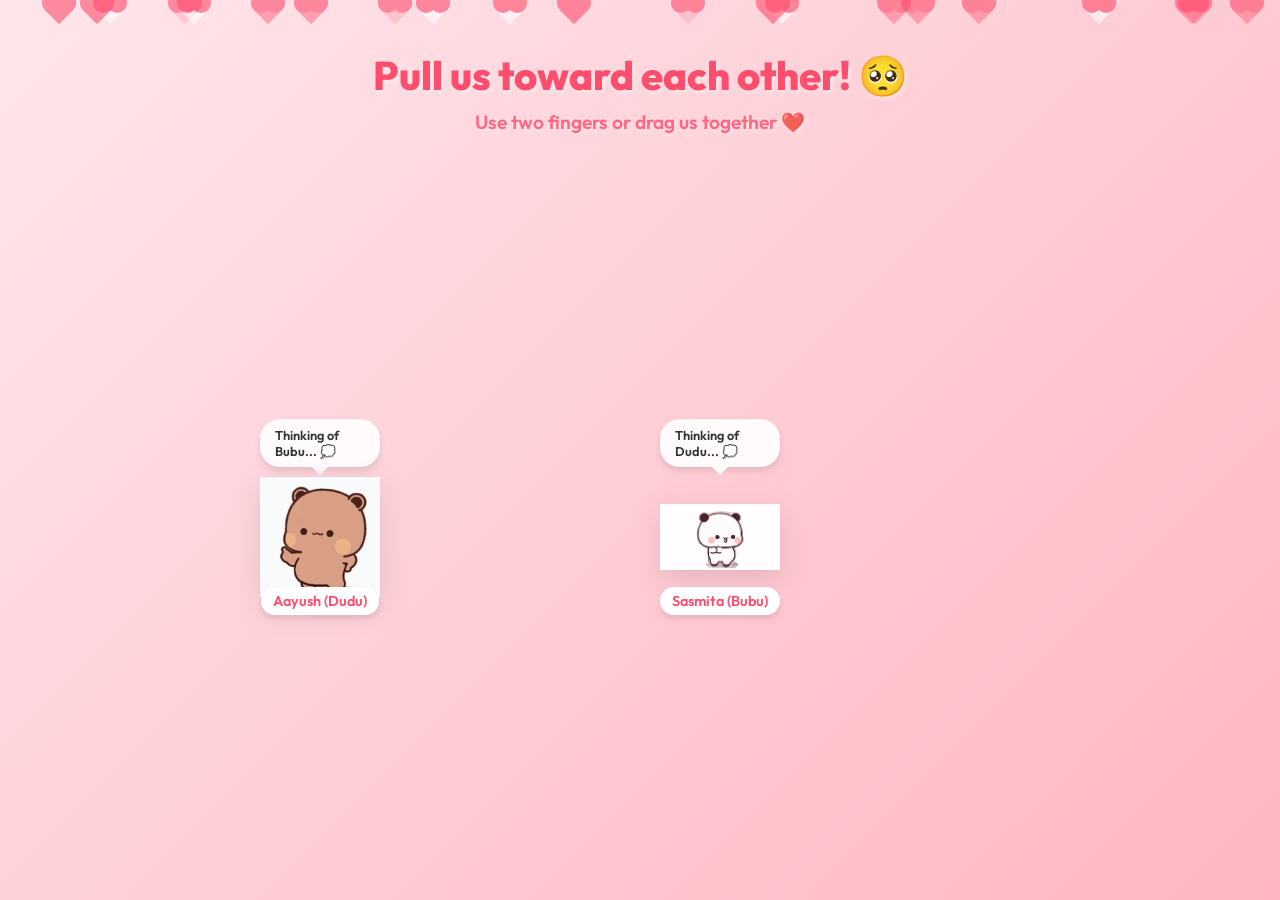
==== index.html @ 30f26cf4 "Add interactive Dudu Bubu experience for Girlfriend Day" ====
<!DOCTYPE html>
<html lang="en">
<head>
    <meta charset="UTF-8">
    <meta name="viewport" content="width=device-width, initial-scale=1.0, maximum-scale=1.0, user-scalable=no">
    <title>For Sasmita ❤️</title>
    <link href="https://fonts.googleapis.com/css2?family=Outfit:wght@400;600;800&display=swap" rel="stylesheet">
    <link rel="stylesheet" href="style.css">
</head>
<body>
    <div id="hearts-container"></div>
    
    <div class="header">
        <h1 id="main-message">Pull us toward each other! 🥺</h1>
        <p id="sub-message">Use two fingers or drag us together ❤️</p>
    </div>

    <div class="interactive-area">
        <div id="dudu-container" class="character-container" style="left: 10%; top: 50%;">
            <div class="thinking-bubble">Thinking of Bubu... 💭</div>
            <img src="assets/bubu-dudu.gif" alt="Dudu" class="character-img" id="dudu-img" draggable="false">
            <div class="name-tag">Aayush (Dudu)</div>
        </div>

        <div id="bubu-container" class="character-container" style="left: 60%; top: 50%;">
            <div class="thinking-bubble">Thinking of Dudu... 💭</div>
            <img src="assets/bubu-dudu-bubu.gif" alt="Bubu" class="character-img" id="bubu-img" draggable="false">
            <div class="name-tag">Sasmita (Bubu)</div>
        </div>

        <div id="flowers-container" class="hidden absolute-center">
            <img src="assets/bubu-received-flowers-from-dudu-n4gkl2zhjxi7qwnm.gif" alt="Flowers" class="hug-img">
            <div class="name-tag backpack-tag">Flowers for my Sasmita! 🌸</div>
        </div>

        <div id="extra-container" class="hidden absolute-center">
            <img src="assets/bubu-bubu-dudu-2.gif" alt="Extra" class="hug-img">
            <div class="name-tag backpack-tag">You're so cute! 🥰</div>
        </div>

        <div id="backpack-container" class="hidden absolute-center">
            <img src="assets/bubu-bubu-dudu.gif" alt="Backpack" class="hug-img">
            <div class="name-tag backpack-tag">I love you to eternity! ❤️</div>
        </div>

        <div id="love-container" class="hidden absolute-center">
            <img src="assets/bubu-dudu-images-bubu-dudu-love.gif" alt="Love" class="hug-img">
            <div class="name-tag backpack-tag">I love you! 💖</div>
        </div>

        <div id="kiss-container" class="hidden absolute-center">
            <img src="assets/bubu-dudu-sseeyall.gif" alt="Kissing" class="hug-img">
        </div>
    </div>

    <script src="script.js"></script>
</body>
</html>
---- style.css ----
:root {
    --primary-bg: #ffe6eb;
    --secondary-bg: #ffb6c1;
    --text-color: #ff4d6d;
    --bubble-bg: rgba(255, 255, 255, 0.9);
}

* {
    box-sizing: border-box;
    margin: 0;
    padding: 0;
    font-family: 'Outfit', sans-serif;
}

body {
    background: linear-gradient(135deg, var(--primary-bg), var(--secondary-bg));
    height: 100vh;
    width: 100vw;
    overflow: hidden;
    position: relative;
    display: flex;
    flex-direction: column;
    align-items: center;
    touch-action: none; /* Prevent scroll on touch devices to allow dragging */
}

/* Background Hearts container */
#hearts-container {
    position: absolute;
    top: 0;
    left: 0;
    width: 100%;
    height: 100%;
    pointer-events: none;
    z-index: 1;
}

.heart {
    position: absolute;
    width: 20px;
    height: 20px;
    background-color: #ff4d6d;
    transform: rotate(-45deg);
    animation: floatUp 4s ease-in-out infinite;
    opacity: 0.6;
}
.heart::before, .heart::after {
    content: '';
    position: absolute;
    width: 20px;
    height: 20px;
    background-color: #ff4d6d;
    border-radius: 50%;
}
.heart::before {
    top: -10px;
    left: 0;
}
.heart::after {
    top: 0;
    left: 10px;
}

@keyframes floatUp {
    0% { transform: translateY(100vh) rotate(-45deg) scale(0.5); opacity: 0; }
    20% { opacity: 0.8; }
    100% { transform: translateY(-20vh) rotate(315deg) scale(1.2); opacity: 0; }
}

.header {
    text-align: center;
    margin-top: 50px;
    z-index: 10;
    color: var(--text-color);
    text-shadow: 2px 2px 4px rgba(255,255,255,0.5);
}

h1 {
    font-size: 2.5rem;
    font-weight: 800;
    margin-bottom: 10px;
    transition: all 0.5s ease;
}

p {
    font-size: 1.2rem;
    font-weight: 600;
    opacity: 0.8;
}

.interactive-area {
    position: relative;
    flex-grow: 1;
    width: 100%;
    max-width: 800px;
    margin: 0 auto;
}

.character-container {
    position: absolute;
    width: 120px;
    display: flex;
    flex-direction: column;
    align-items: center;
    transform: translate(-50%, -50%);
    cursor: grab;
    z-index: 10;
    touch-action: none;
    user-select: none;
    transition: transform 0.1s, opacity 0.8s ease;
}

.character-container:active {
    cursor: grabbing;
    transform: translate(-50%, -50%) scale(1.05);
}

.character-img {
    width: 120px;
    height: 120px;
    object-fit: contain;
    mix-blend-mode: multiply; /* Makes white background transparent */
    filter: drop-shadow(0px 10px 15px rgba(0,0,0,0.1));
}

@keyframes bobble {
    0%, 100% { transform: translateY(0); }
    50% { transform: translateY(-10px); }
}

.name-tag {
    background: white;
    padding: 5px 12px;
    border-radius: 20px;
    font-size: 0.9rem;
    font-weight: 600;
    color: var(--text-color);
    margin-top: -10px;
    box-shadow: 0 4px 6px rgba(0,0,0,0.1);
    z-index: 2;
}

.thinking-bubble {
    background: var(--bubble-bg);
    padding: 8px 15px;
    border-radius: 20px;
    font-size: 0.8rem;
    font-weight: 600;
    color: #333;
    margin-bottom: 10px;
    box-shadow: 0 4px 6px rgba(0,0,0,0.1);
    position: relative;
    animation: popIn 0.5s cubic-bezier(0.175, 0.885, 0.32, 1.275);
}

.thinking-bubble::after {
    content: '';
    position: absolute;
    bottom: -8px;
    left: 50%;
    transform: translateX(-50%);
    border-width: 8px 8px 0;
    border-style: solid;
    border-color: var(--bubble-bg) transparent transparent transparent;
}

@keyframes popIn {
    0% { transform: scale(0); opacity: 0; }
    100% { transform: scale(1); opacity: 1; }
}

.absolute-center {
    position: absolute;
    top: 50%;
    left: 50%;
    transform: translate(-50%, -50%);
    z-index: 20;
    opacity: 1;
    transition: opacity 0.8s ease;
    display: flex;
    flex-direction: column;
    align-items: center;
}

.backpack-tag {
    margin-top: 15px;
    font-size: 1.1rem;
    font-weight: 800;
}

.hug-img {
    width: 280px;
    height: 280px;
    object-fit: contain;
    mix-blend-mode: multiply; /* Makes white background transparent */
    filter: drop-shadow(0px 15px 25px rgba(255, 77, 109, 0.3));
}

@keyframes heartBeat {
    0% { transform: scale(1); }
    14% { transform: scale(1.05); }
    28% { transform: scale(1); }
    42% { transform: scale(1.05); }
    70% { transform: scale(1); }
}

.hidden {
    opacity: 0 !important;
    pointer-events: none;
}

/* Confetti heart class for explosion */
.confetti-heart {
    position: absolute;
    width: 15px;
    height: 15px;
    background-color: var(--color, #ff4d6d);
    transform: rotate(-45deg);
    z-index: 5;
    pointer-events: none;
    animation: explode 2s ease-out forwards;
}
.confetti-heart::before, .confetti-heart::after {
    content: '';
    position: absolute;
    width: 15px;
    height: 15px;
    background-color: inherit;
    border-radius: 50%;
}
.confetti-heart::before {
    top: -7.5px;
    left: 0;
}
.confetti-heart::after {
    top: 0;
    left: 7.5px;
}

@keyframes explode {
    0% { transform: translate(0, 0) rotate(-45deg) scale(0.5); opacity: 1; }
    100% { transform: translate(var(--tx), var(--ty)) rotate(calc(-45deg + var(--rot))) scale(1.2); opacity: 0; }
}
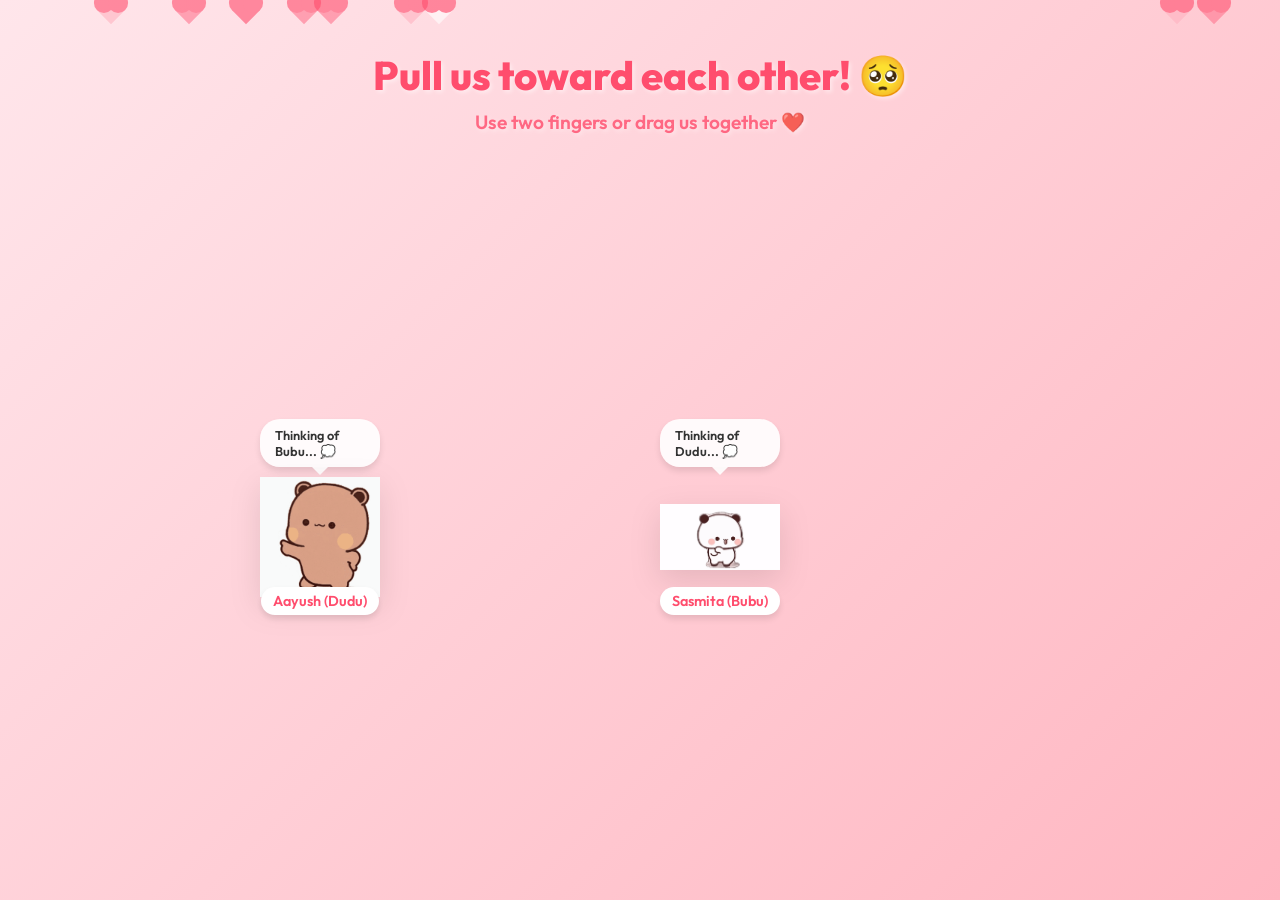
==== commit 21ec4fa3: "Cleanup files, add cute bgm, and enlarge love gif" ====
--- a/index.html
+++ b/index.html
@@ -8,6 +8,7 @@
     <link rel="stylesheet" href="style.css">
 </head>
 <body>
+    <audio id="bg-music" src="https://upload.wikimedia.org/wikipedia/commons/0/07/Ukulele_song.ogg" loop></audio>
     <div id="hearts-container"></div>
     
     <div class="header">
--- a/style.css
+++ b/style.css
@@ -241,3 +241,8 @@
     0% { transform: translate(0, 0) rotate(-45deg) scale(0.5); opacity: 1; }
     100% { transform: translate(var(--tx), var(--ty)) rotate(calc(-45deg + var(--rot))) scale(1.2); opacity: 0; }
 }
+
+#love-container .hug-img {
+    width: 380px;
+    height: 380px;
+}
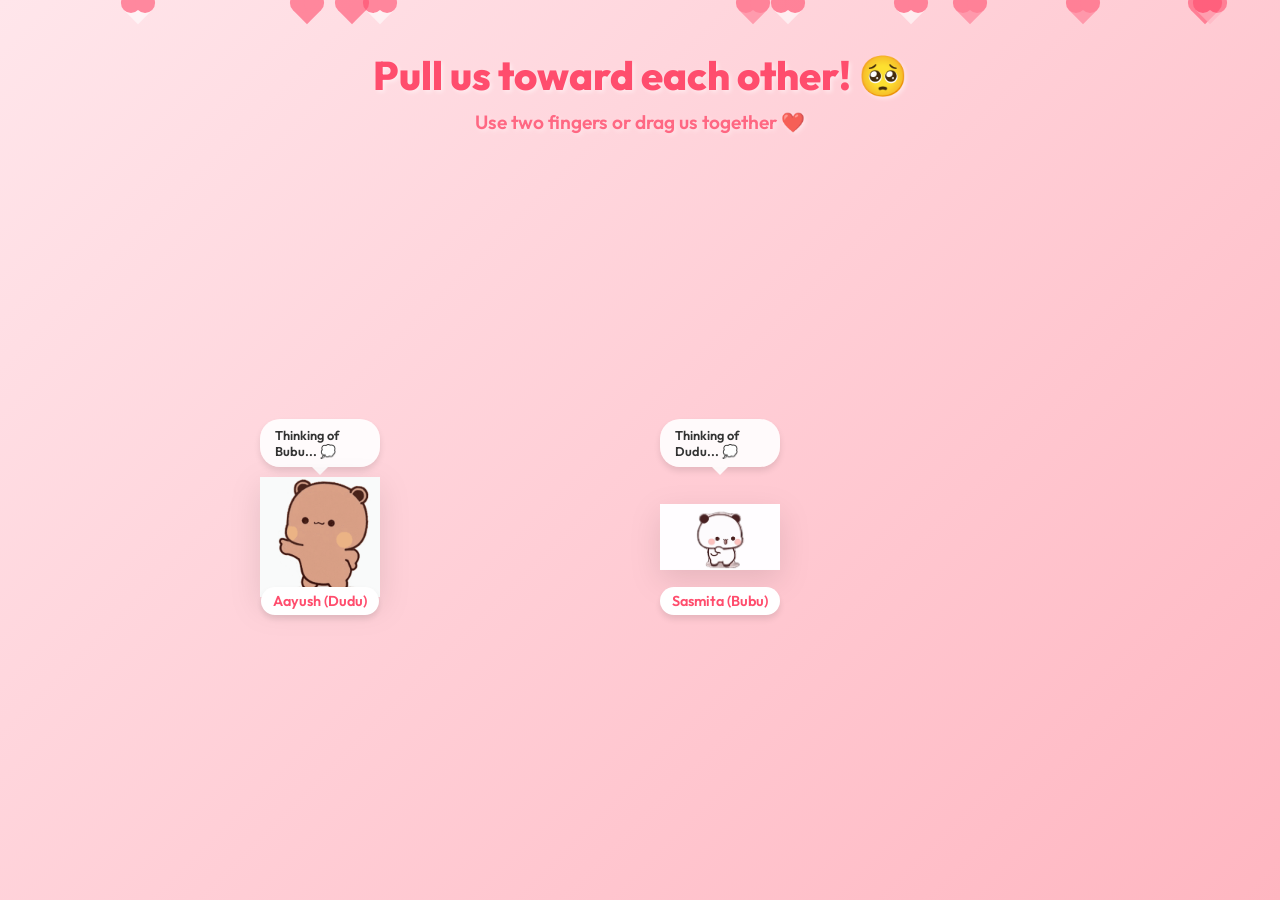
==== commit 7cd80a1b: "Update audio to Canon in D MP3" ====
--- a/index.html
+++ b/index.html
@@ -8,7 +8,7 @@
     <link rel="stylesheet" href="style.css">
 </head>
 <body>
-    <audio id="bg-music" src="https://upload.wikimedia.org/wikipedia/commons/0/07/Ukulele_song.ogg" loop></audio>
+    <audio id="bg-music" src="https://ia800101.us.archive.org/3/items/canon-in-d/Canon_In_D.mp3" loop></audio>
     <div id="hearts-container"></div>
     
     <div class="header">
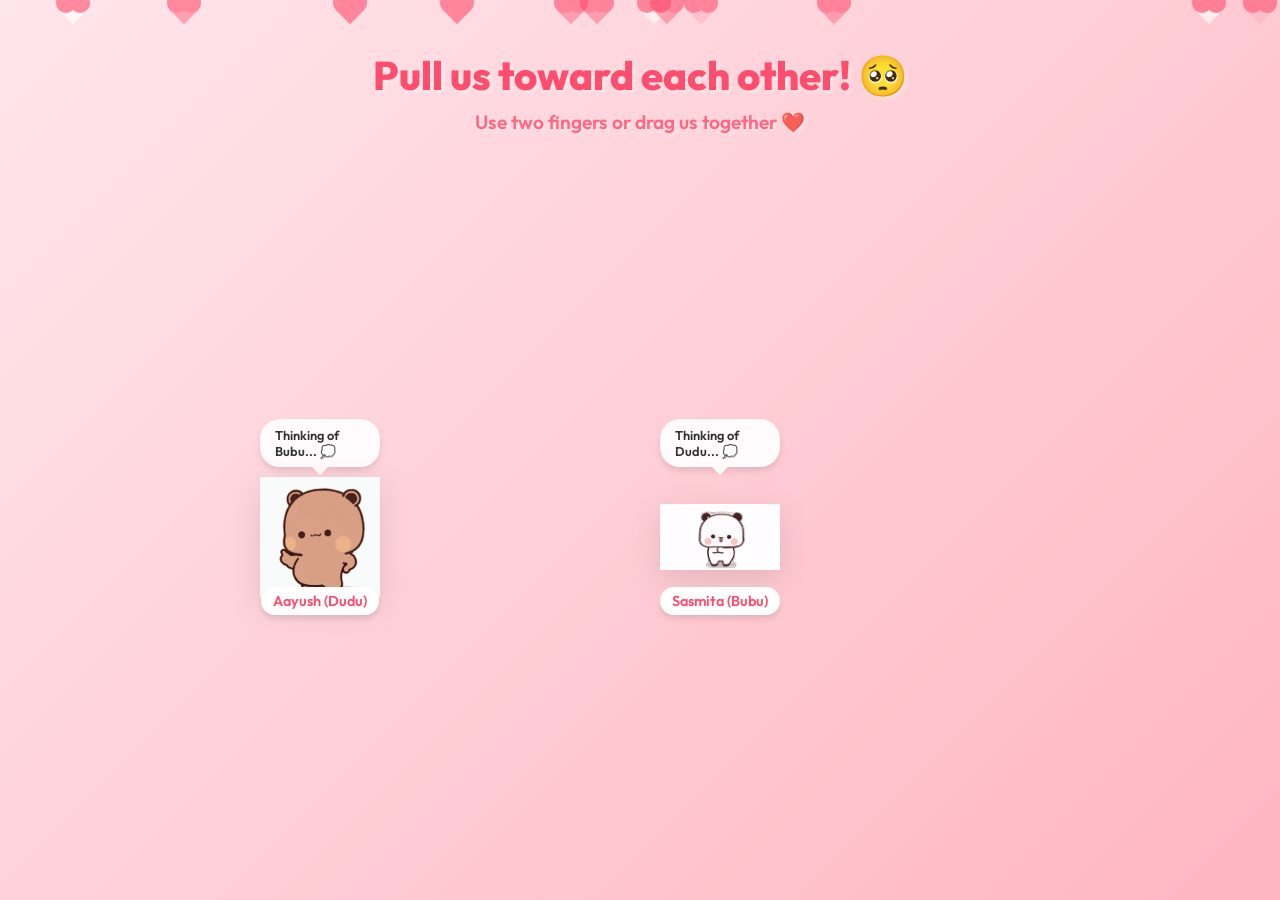
==== commit 603e55e1: "Use bubu-dudu-atata.mp3 for sound" ====
--- a/index.html
+++ b/index.html
@@ -8,7 +8,7 @@
     <link rel="stylesheet" href="style.css">
 </head>
 <body>
-    <audio id="bg-music" src="https://ia800101.us.archive.org/3/items/canon-in-d/Canon_In_D.mp3" loop></audio>
+    <audio id="bg-music" src="assets/bubu-dudu-atata.mp3" loop></audio>
     <div id="hearts-container"></div>
     
     <div class="header">
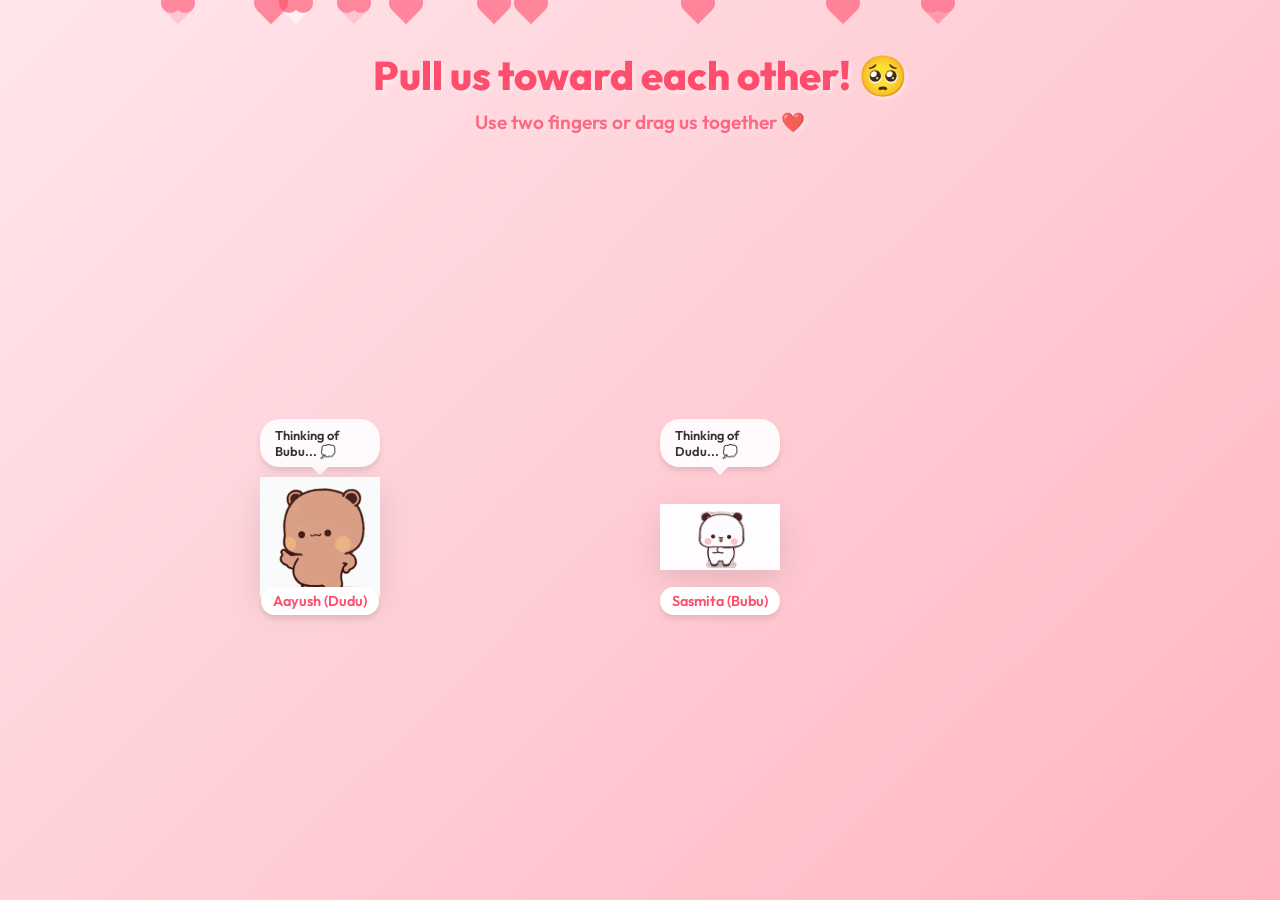
==== commit 8b77528e: "Remove all comments and update text to Kuchipuchi pu" ====
--- a/index.html
+++ b/index.html
@@ -36,7 +36,7 @@
 
         <div id="extra-container" class="hidden absolute-center">
             <img src="assets/bubu-bubu-dudu-2.gif" alt="Extra" class="hug-img">
-            <div class="name-tag backpack-tag">You're so cute! 🥰</div>
+            <div class="name-tag backpack-tag">You're my Kuchipuchi pu! 🥰</div>
         </div>
 
         <div id="backpack-container" class="hidden absolute-center">
--- a/style.css
+++ b/style.css
@@ -21,10 +21,10 @@
     display: flex;
     flex-direction: column;
     align-items: center;
-    touch-action: none; /* Prevent scroll on touch devices to allow dragging */
-}
-
-/* Background Hearts container */
+    touch-action: none; 
+}
+
+
 #hearts-container {
     position: absolute;
     top: 0;
@@ -119,7 +119,7 @@
     width: 120px;
     height: 120px;
     object-fit: contain;
-    mix-blend-mode: multiply; /* Makes white background transparent */
+    mix-blend-mode: multiply; 
     filter: drop-shadow(0px 10px 15px rgba(0,0,0,0.1));
 }
 
@@ -192,7 +192,7 @@
     width: 280px;
     height: 280px;
     object-fit: contain;
-    mix-blend-mode: multiply; /* Makes white background transparent */
+    mix-blend-mode: multiply; 
     filter: drop-shadow(0px 15px 25px rgba(255, 77, 109, 0.3));
 }
 
@@ -209,7 +209,7 @@
     pointer-events: none;
 }
 
-/* Confetti heart class for explosion */
+
 .confetti-heart {
     position: absolute;
     width: 15px;
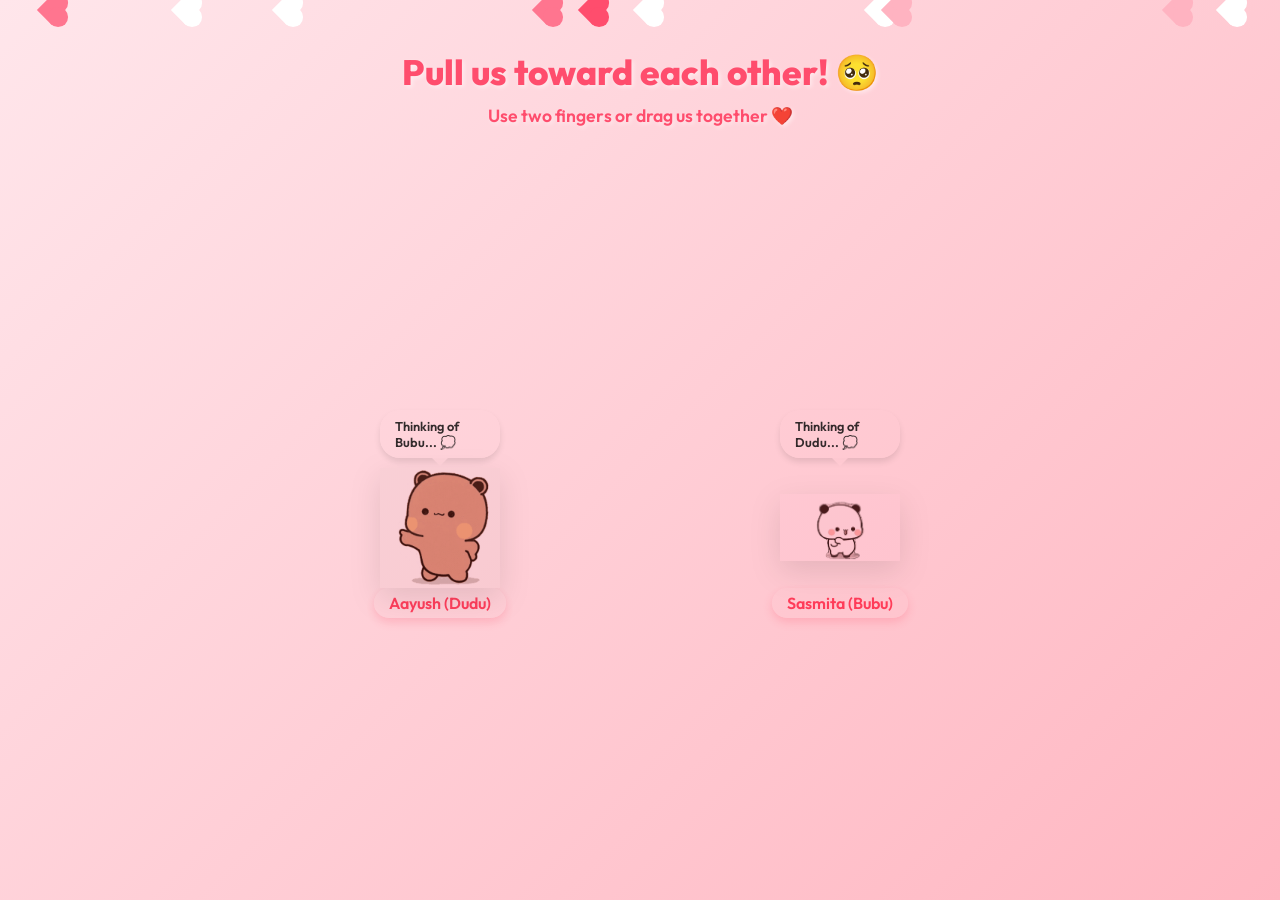
==== commit c5048462: "Fix UI layout, mix-blend-mode for iOS Safari, font sizing, and heart shapes" ====
--- a/index.html
+++ b/index.html
@@ -17,13 +17,13 @@
     </div>
 
     <div class="interactive-area">
-        <div id="dudu-container" class="character-container" style="left: 10%; top: 50%;">
+        <div id="dudu-container" class="character-container" style="left: 25%; top: 50%;">
             <div class="thinking-bubble">Thinking of Bubu... 💭</div>
             <img src="assets/bubu-dudu.gif" alt="Dudu" class="character-img" id="dudu-img" draggable="false">
             <div class="name-tag">Aayush (Dudu)</div>
         </div>
 
-        <div id="bubu-container" class="character-container" style="left: 60%; top: 50%;">
+        <div id="bubu-container" class="character-container" style="left: 75%; top: 50%;">
             <div class="thinking-bubble">Thinking of Dudu... 💭</div>
             <img src="assets/bubu-dudu-bubu.gif" alt="Bubu" class="character-img" id="bubu-img" draggable="false">
             <div class="name-tag">Sasmita (Bubu)</div>
--- a/style.css
+++ b/style.css
@@ -39,17 +39,17 @@
     position: absolute;
     width: 20px;
     height: 20px;
-    background-color: #ff4d6d;
-    transform: rotate(-45deg);
-    animation: floatUp 4s ease-in-out infinite;
-    opacity: 0.6;
-}
+    background-color: var(--color);
+    transform: rotate(45deg);
+    z-index: 1;
+}
+
 .heart::before, .heart::after {
     content: '';
     position: absolute;
     width: 20px;
     height: 20px;
-    background-color: #ff4d6d;
+    background-color: var(--color);
     border-radius: 50%;
 }
 .heart::before {
@@ -75,17 +75,26 @@
     text-shadow: 2px 2px 4px rgba(255,255,255,0.5);
 }
 
-h1 {
-    font-size: 2.5rem;
+.header h1 {
+    color: var(--text-color);
+    font-size: 2.2rem;
+    margin-bottom: 10px;
     font-weight: 800;
-    margin-bottom: 10px;
-    transition: all 0.5s ease;
-}
-
-p {
-    font-size: 1.2rem;
+}
+
+.header p {
+    color: var(--text-color);
+    font-size: 1.1rem;
     font-weight: 600;
-    opacity: 0.8;
+}
+
+@media (max-width: 600px) {
+    .header h1 {
+        font-size: 1.8rem;
+    }
+    .header p {
+        font-size: 1rem;
+    }
 }
 
 .interactive-area {
@@ -108,6 +117,8 @@
     touch-action: none;
     user-select: none;
     transition: transform 0.1s, opacity 0.8s ease;
+    mix-blend-mode: multiply; /* Fixes white background on iOS Safari */
+    -webkit-mix-blend-mode: multiply;
 }
 
 .character-container:active {
@@ -119,7 +130,6 @@
     width: 120px;
     height: 120px;
     object-fit: contain;
-    mix-blend-mode: multiply; 
     filter: drop-shadow(0px 10px 15px rgba(0,0,0,0.1));
 }
 
@@ -129,15 +139,13 @@
 }
 
 .name-tag {
-    background: white;
-    padding: 5px 12px;
+    background: var(--bubble-bg);
+    padding: 5px 15px;
     border-radius: 20px;
-    font-size: 0.9rem;
     font-weight: 600;
     color: var(--text-color);
-    margin-top: -10px;
-    box-shadow: 0 4px 6px rgba(0,0,0,0.1);
-    z-index: 2;
+    box-shadow: 0 4px 10px rgba(255, 77, 109, 0.2);
+    white-space: nowrap;
 }
 
 .thinking-bubble {
@@ -180,6 +188,8 @@
     display: flex;
     flex-direction: column;
     align-items: center;
+    mix-blend-mode: multiply;
+    -webkit-mix-blend-mode: multiply;
 }
 
 .backpack-tag {
@@ -192,7 +202,6 @@
     width: 280px;
     height: 280px;
     object-fit: contain;
-    mix-blend-mode: multiply; 
     filter: drop-shadow(0px 15px 25px rgba(255, 77, 109, 0.3));
 }
 
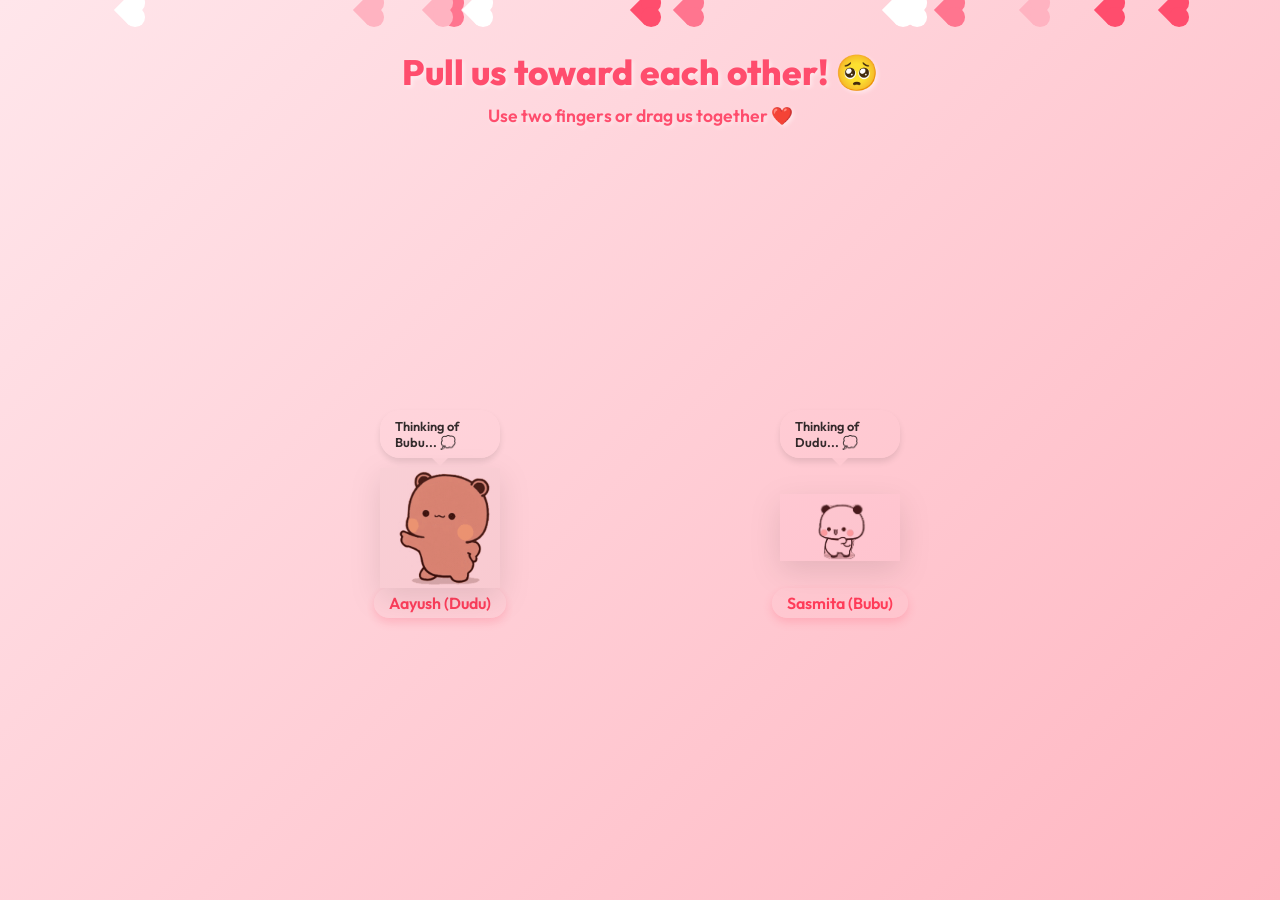
==== commit dc3f8aeb: "Add cache busting to CSS and JS" ====
--- a/index.html
+++ b/index.html
@@ -5,7 +5,7 @@
     <meta name="viewport" content="width=device-width, initial-scale=1.0, maximum-scale=1.0, user-scalable=no">
     <title>For Sasmita ❤️</title>
     <link href="https://fonts.googleapis.com/css2?family=Outfit:wght@400;600;800&display=swap" rel="stylesheet">
-    <link rel="stylesheet" href="style.css">
+    <link rel="stylesheet" href="style.css?v=2">
 </head>
 <body>
     <audio id="bg-music" src="assets/bubu-dudu-atata.mp3" loop></audio>
@@ -54,6 +54,6 @@
         </div>
     </div>
 
-    <script src="script.js"></script>
+    <script src="script.js?v=2"></script>
 </body>
 </html>
